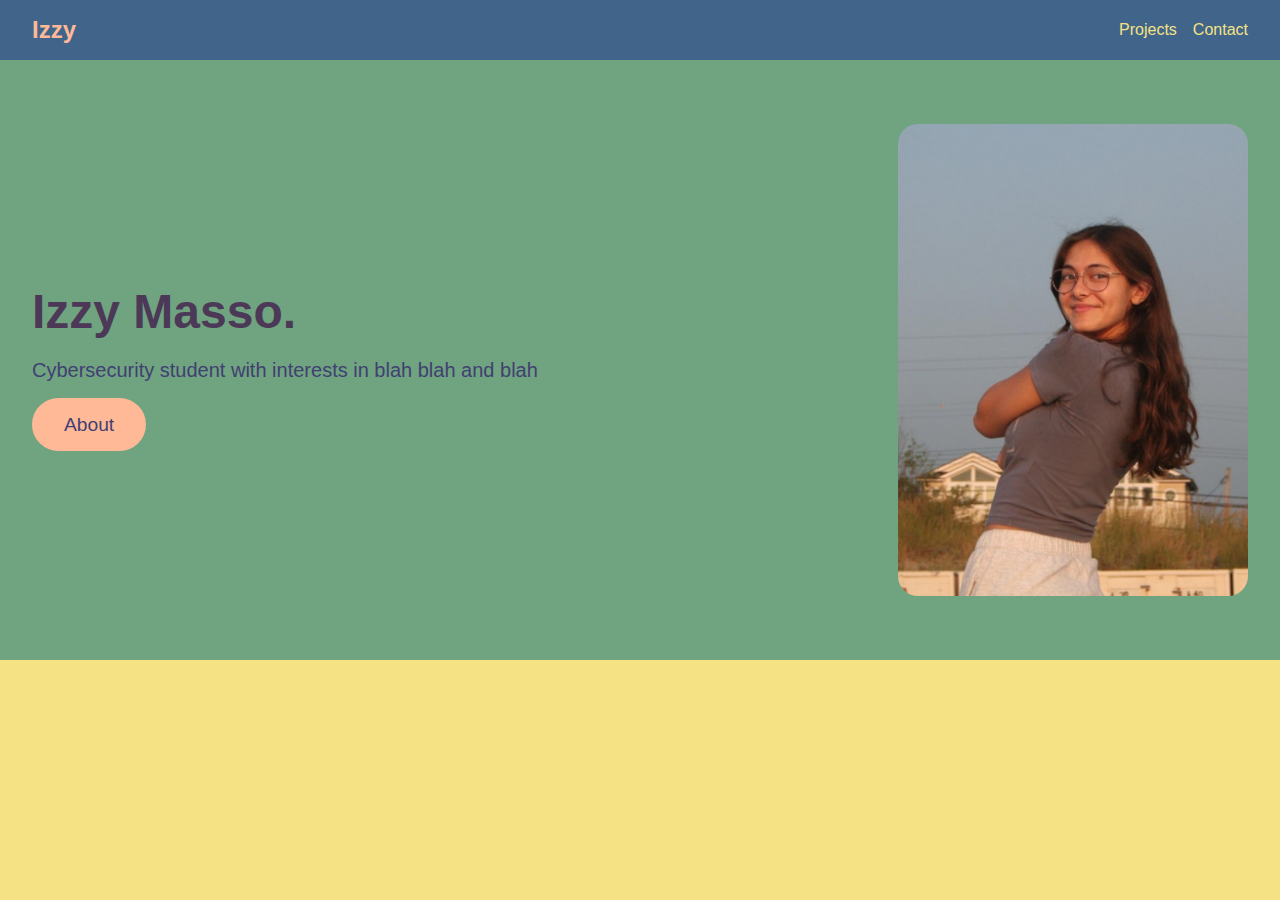
==== index.html @ a9754421 "Initial commit" ====
<!DOCTYPE html>
<html>
<head>
    <link rel="stylesheet" href="styles.css">
    <link rel="icon"  href="lib/favicon.png">
    <title>Home Page</title>
</head>
<body>
   <!-- Header -->
    <header>
        <div class="logo">Izzy</div>
        <nav class="navigation">
            <a href="#projects">Projects</a>
            <a href="#contact">Contact</a>
        </nav>
    </header>

    <!-- Hero Section -->
    <section class="hero">
        <div class="text-content">
            <h1>Izzy Masso.</h1>
            <p>Cybersecurity student with interests in blah blah and blah</p>
            <a href="#about" class="about-link">About</a>
        </div>
        <div class="image-content">
            <img src="lib/homepage-photo.jpg" alt="Izzy Picture">
        </div>
    </section>
</body>
</html>
---- styles.css ----
/* General Styles */
body {
    font-family: 'Arial', sans-serif;
    margin: 0;
    padding: 0;
    background-color: #F4E285; /* Flax */
}

/* Header Styles */
header {
    display: flex;
    justify-content: space-between;
    align-items: center;
    padding: 1rem 2rem;
    background-color: #41658A; /* Lapis Lazuli */
    width: 100%; /* Expand across the full width of the screen */
    box-sizing: border-box;
}

header .logo {
    font-size: 1.5rem;
    font-weight: bold;
    color: #FFB997; /* Peach */
}

header .navigation {
    display: flex;
    gap: 1rem;
}

header .navigation a {
    text-decoration: none;
    color: #F4E285; /* Flax */
    font-size: 1rem;
}

header .navigation .btn {
    background-color: #F67E7D; /* Light Coral */
    color: #FFF;
    border: none;
    padding: 0.5rem 1rem;
    border-radius: 20px;
    font-size: 1rem;
    cursor: pointer;
}

/* Hero Section */
.hero {
    display: flex;
    align-items: center;
    justify-content: space-between;
    padding: 4rem 2rem;
    background-color: #70A37F; /* Cambridge Blue */
    width: 100%; /* Expand across the full width of the screen */
    box-sizing: border-box;
}

.hero .text-content {
    max-width: 50%;
}

.hero h1 {
    font-size: 3rem;
    font-weight: bold;
    color: #4C3957; /* English Violet */
    margin: 0 0 1rem;
}

.hero p {
    font-size: 1.25rem;
    color: #414073; /* Delft Blue */
    margin-bottom: 2rem;
}

.hero .about-link {
    background-color: #FFB997; /* Peach */
    color: #414073; /* Delft Blue */
    border: none;
    padding: 1rem 2rem;
    border-radius: 30px;
    font-size: 1.2rem;
    cursor: pointer;
    text-decoration: none;
}

.hero .image-content {
    max-width: 40%;
    display: flex;
    justify-content: center;
    align-items: center;
}

.hero .image-content img {
    border-radius: 20px;
    width: 100%;
    max-width: 350px;
    height: auto;
    object-fit: cover;
}

/* Media Queries */
@media (max-width: 768px) {
    .hero {
        flex-direction: column;
        text-align: center;
    }

    .hero .text-content {
        max-width: 100%;
    }

    .hero .image-content {
        max-width: 100%;
        margin-top: 2rem;
    }

    header {
        flex-direction: column;
        text-align: center;
        gap: 1rem;
    }
}
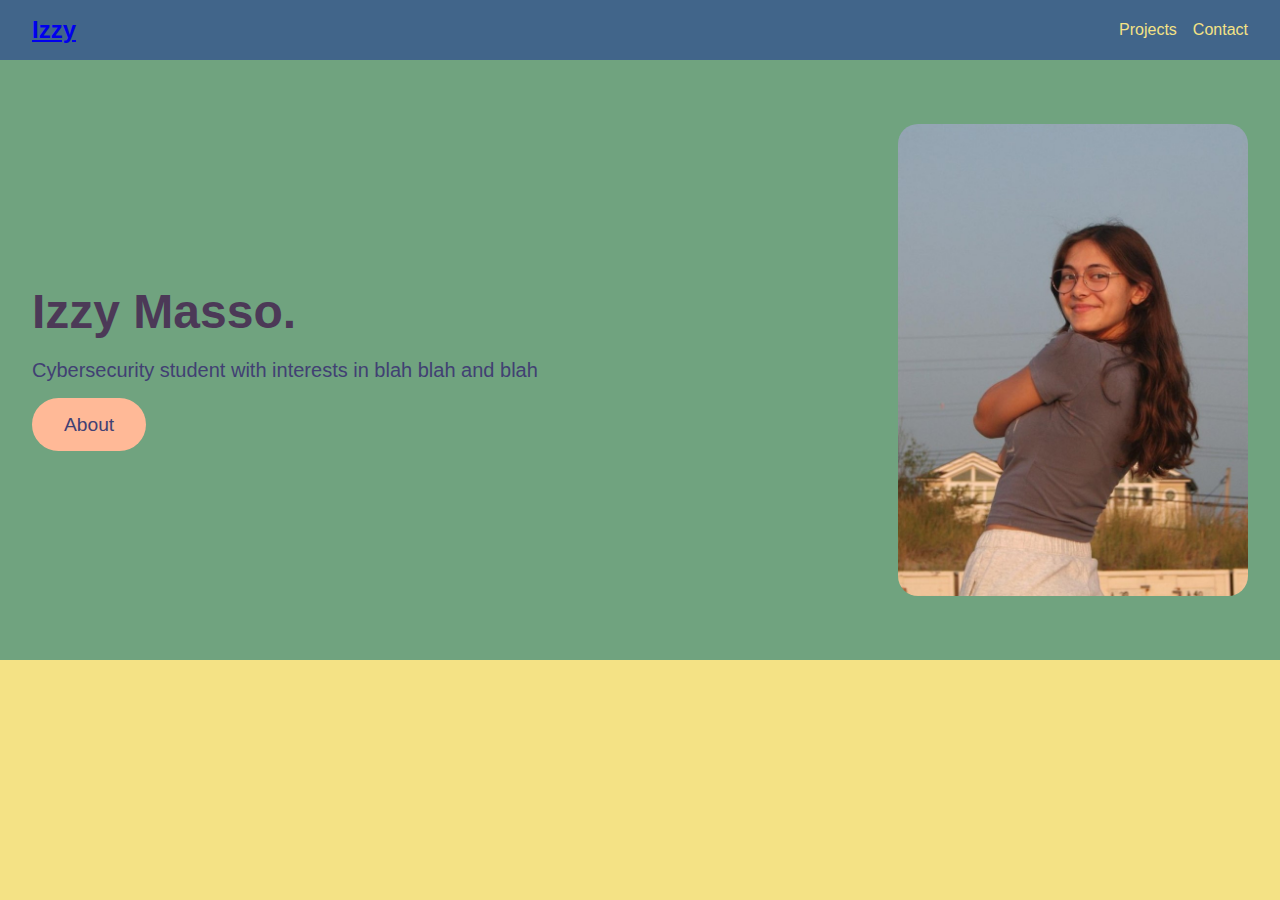
==== commit 659519b8: "projects page update" ====
--- a/index.html
+++ b/index.html
@@ -8,9 +8,11 @@
 <body>
    <!-- Header -->
     <header>
-        <div class="logo">Izzy</div>
+        <div class="logo">
+            <a href="C:\Users\izabo\Documents\git\isabellamasso.com\index.html">Izzy</a>
+        </div>
         <nav class="navigation">
-            <a href="#projects">Projects</a>
+            <a href="C:\Users\izabo\Documents\git\isabellamasso.com\pages\projects\projects.html">Projects</a>
             <a href="#contact">Contact</a>
         </nav>
     </header>
--- a/styles.css
+++ b/styles.css
@@ -21,6 +21,7 @@
     font-size: 1.5rem;
     font-weight: bold;
     color: #FFB997; /* Peach */
+    text-decoration: none;
 }
 
 header .navigation {
